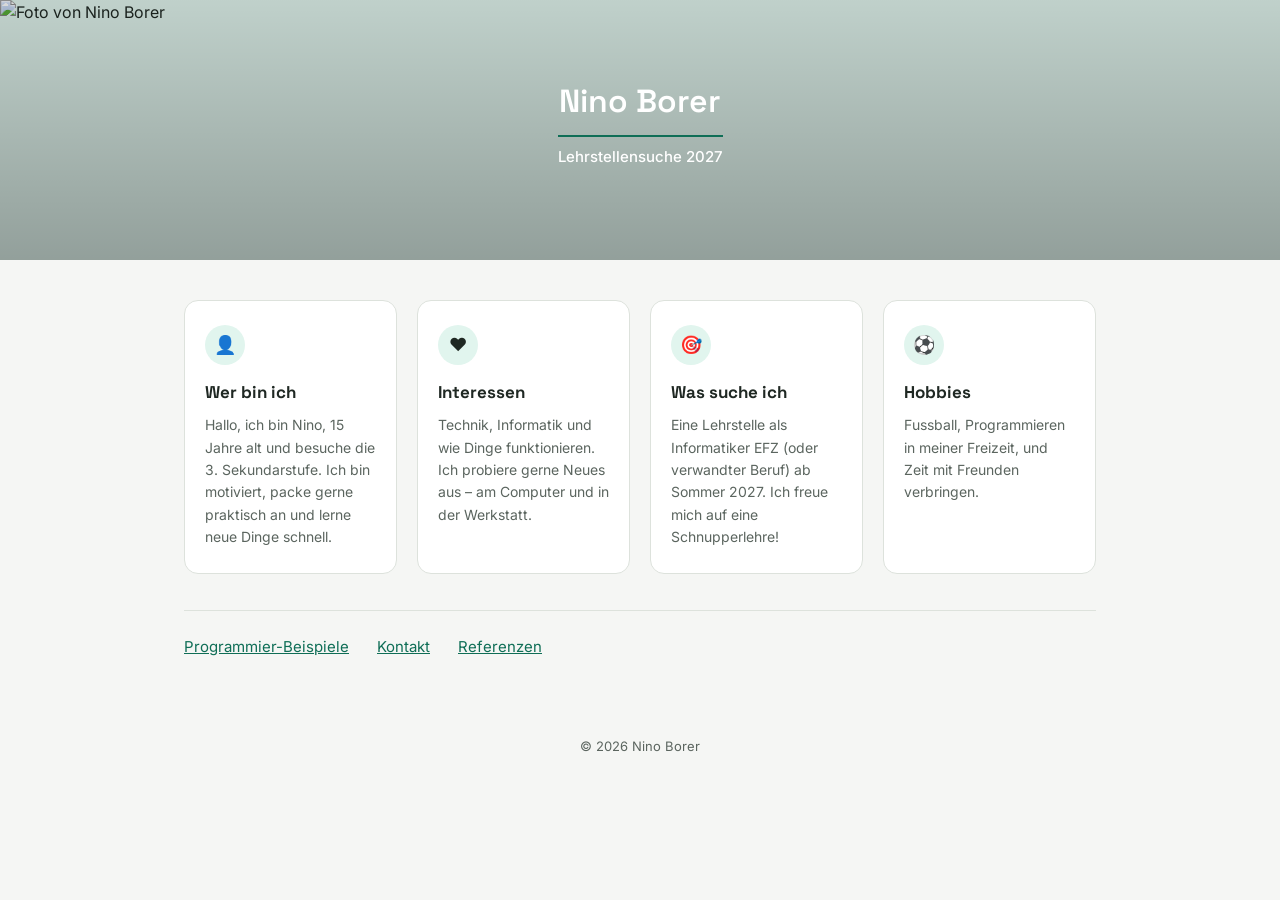
==== index.html @ 43a61817 "Add files via upload" ====
<!DOCTYPE html>
<html lang="de">
<head>
<meta charset="UTF-8">
<meta name="viewport" content="width=device-width, initial-scale=1.0">
<title>Nino Borer – Lehrstellensuche 2027</title>
<meta name="description" content="Nino Borer sucht eine Lehrstelle 2027 – Kurzprofil, Interessen und Kontakt.">
<link rel="preconnect" href="https://fonts.googleapis.com">
<link rel="preconnect" href="https://fonts.gstatic.com" crossorigin>
<link href="https://fonts.googleapis.com/css2?family=Space+Grotesk:wght@500;600&family=Inter:wght@400;500&display=swap" rel="stylesheet">
<link rel="stylesheet" href="style.css">
</head>
<body>

<header class="banner">
  <img src="assets/foto-nino.jpg" alt="Foto von Nino Borer" class="banner-photo">
  <div class="banner-overlay">
    <h1 class="banner-name">Nino Borer</h1>
    <p class="banner-tag">Lehrstellensuche 2027</p>
  </div>
</header>

<main class="content">

  <section class="cards" aria-label="Kurzprofil">
    <article class="card">
      <span class="card-icon" aria-hidden="true">&#128100;</span>
      <h2>Wer bin ich</h2>
      <p>Hallo, ich bin Nino, 15 Jahre alt und besuche die 3. Sekundarstufe. Ich bin motiviert, packe gerne praktisch an und lerne neue Dinge schnell.</p>
    </article>

    <article class="card">
      <span class="card-icon" aria-hidden="true">&#10084;</span>
      <h2>Interessen</h2>
      <p>Technik, Informatik und wie Dinge funktionieren. Ich probiere gerne Neues aus – am Computer und in der Werkstatt.</p>
    </article>

    <article class="card">
      <span class="card-icon" aria-hidden="true">&#127919;</span>
      <h2>Was suche ich</h2>
      <p>Eine Lehrstelle als Informatiker EFZ (oder verwandter Beruf) ab Sommer 2027. Ich freue mich auf eine Schnupperlehre!</p>
    </article>

    <article class="card">
      <span class="card-icon" aria-hidden="true">&#9917;</span>
      <h2>Hobbies</h2>
      <p>Fussball, Programmieren in meiner Freizeit, und Zeit mit Freunden verbringen.</p>
    </article>
  </section>

  <nav class="links" aria-label="Weitere Bereiche">
    <a href="beispiele.html">Programmier-Beispiele</a>
    <a href="kontakt.html">Kontakt</a>
    <a href="referenzen.html">Referenzen</a>
  </nav>

</main>

<footer class="footer">
  <p>&copy; 2026 Nino Borer</p>
</footer>

</body>
</html>
---- style.css ----
:root {
  --bg: #F5F6F4;
  --surface: #FFFFFF;
  --ink: #1F2823;
  --ink-muted: #5B655F;
  --accent: #0F6E56;
  --accent-bg: #E1F5EE;
  --border: #DDE2DC;
  --radius: 14px;
}

* { box-sizing: border-box; }

body {
  margin: 0;
  background: var(--bg);
  color: var(--ink);
  font-family: 'Inter', -apple-system, BlinkMacSystemFont, sans-serif;
  line-height: 1.6;
}

h1, h2 {
  font-family: 'Space Grotesk', 'Inter', sans-serif;
  margin: 0;
}

a {
  color: var(--accent);
  text-decoration: underline;
}

/* Banner */
.banner {
  position: relative;
  width: 100%;
  height: 260px;
  overflow: hidden;
  background: var(--accent-bg);
}

.banner-photo {
  width: 100%;
  height: 100%;
  object-fit: cover;
  display: block;
}

.banner-overlay {
  position: absolute;
  inset: 0;
  display: flex;
  flex-direction: column;
  align-items: center;
  justify-content: center;
  background: linear-gradient(180deg, rgba(0,0,0,0.15), rgba(0,0,0,0.35));
  text-align: center;
}

.banner-name {
  font-size: 32px;
  font-weight: 600;
  color: #FFFFFF;
}

.banner-tag {
  margin-top: 8px;
  font-size: 15px;
  font-weight: 500;
  color: #FFFFFF;
  border-top: 2px solid var(--accent);
  padding-top: 8px;
}

/* Content */
.content {
  max-width: 960px;
  margin: 0 auto;
  padding: 40px 24px;
}

.cards {
  display: grid;
  grid-template-columns: repeat(4, 1fr);
  gap: 20px;
}

.card {
  background: var(--surface);
  border: 1px solid var(--border);
  border-radius: var(--radius);
  padding: 24px 20px;
}

.card-icon {
  display: inline-flex;
  align-items: center;
  justify-content: center;
  width: 40px;
  height: 40px;
  border-radius: 50%;
  background: var(--accent-bg);
  font-size: 18px;
  margin-bottom: 14px;
}

.card h2 {
  font-size: 17px;
  margin-bottom: 8px;
}

.card p {
  font-size: 14px;
  color: var(--ink-muted);
  margin: 0;
}

.links {
  display: flex;
  gap: 28px;
  margin-top: 36px;
  padding-top: 24px;
  border-top: 1px solid var(--border);
  font-size: 15px;
}

.footer {
  text-align: center;
  padding: 24px;
  font-size: 13px;
  color: var(--ink-muted);
}

/* Tablet */
@media (max-width: 900px) {
  .cards {
    grid-template-columns: repeat(2, 1fr);
  }
}

/* Mobile */
@media (max-width: 560px) {
  .banner { height: 200px; }
  .banner-name { font-size: 24px; }
  .cards {
    grid-template-columns: 1fr;
    gap: 14px;
  }
  .card { padding: 18px 16px; }
  .links {
    flex-direction: column;
    gap: 14px;
  }
  .content { padding: 28px 18px; }
}
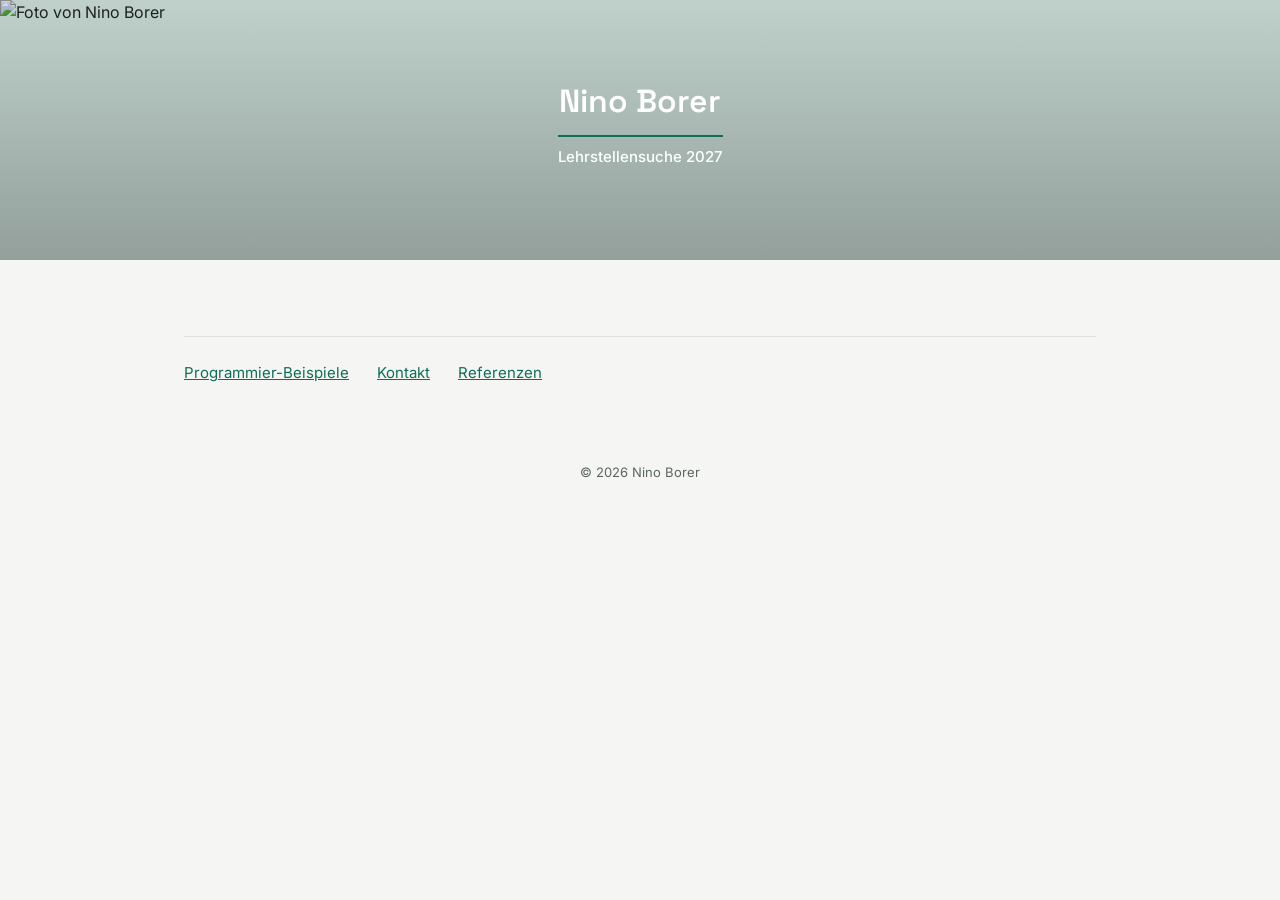
==== commit 5515cf8c: "Add files via upload" ====
--- a/index.html
+++ b/index.html
@@ -10,43 +10,19 @@
 <link href="https://fonts.googleapis.com/css2?family=Space+Grotesk:wght@500;600&family=Inter:wght@400;500&display=swap" rel="stylesheet">
 <link rel="stylesheet" href="style.css">
 </head>
-<body>
+<body data-page="home">
 
 <header class="banner">
-  <img src="assets/foto-nino.jpg" alt="Foto von Nino Borer" class="banner-photo">
+  <img src="assets/foto-nino.jpg" alt="Foto von Nino Borer" class="banner-photo" data-field="photo">
   <div class="banner-overlay">
-    <h1 class="banner-name">Nino Borer</h1>
-    <p class="banner-tag">Lehrstellensuche 2027</p>
+    <h1 class="banner-name" data-field="name">Nino Borer</h1>
+    <p class="banner-tag" data-field="tagline">Lehrstellensuche 2027</p>
   </div>
 </header>
 
 <main class="content">
 
-  <section class="cards" aria-label="Kurzprofil">
-    <article class="card">
-      <span class="card-icon" aria-hidden="true">&#128100;</span>
-      <h2>Wer bin ich</h2>
-      <p>Hallo, ich bin Nino, 15 Jahre alt und besuche die 3. Sekundarstufe. Ich bin motiviert, packe gerne praktisch an und lerne neue Dinge schnell.</p>
-    </article>
-
-    <article class="card">
-      <span class="card-icon" aria-hidden="true">&#10084;</span>
-      <h2>Interessen</h2>
-      <p>Technik, Informatik und wie Dinge funktionieren. Ich probiere gerne Neues aus – am Computer und in der Werkstatt.</p>
-    </article>
-
-    <article class="card">
-      <span class="card-icon" aria-hidden="true">&#127919;</span>
-      <h2>Was suche ich</h2>
-      <p>Eine Lehrstelle als Informatiker EFZ (oder verwandter Beruf) ab Sommer 2027. Ich freue mich auf eine Schnupperlehre!</p>
-    </article>
-
-    <article class="card">
-      <span class="card-icon" aria-hidden="true">&#9917;</span>
-      <h2>Hobbies</h2>
-      <p>Fussball, Programmieren in meiner Freizeit, und Zeit mit Freunden verbringen.</p>
-    </article>
-  </section>
+  <section class="cards" aria-label="Kurzprofil" data-field="cards"></section>
 
   <nav class="links" aria-label="Weitere Bereiche">
     <a href="beispiele.html">Programmier-Beispiele</a>
@@ -60,5 +36,6 @@
   <p>&copy; 2026 Nino Borer</p>
 </footer>
 
+<script src="js/render.js"></script>
 </body>
 </html>
